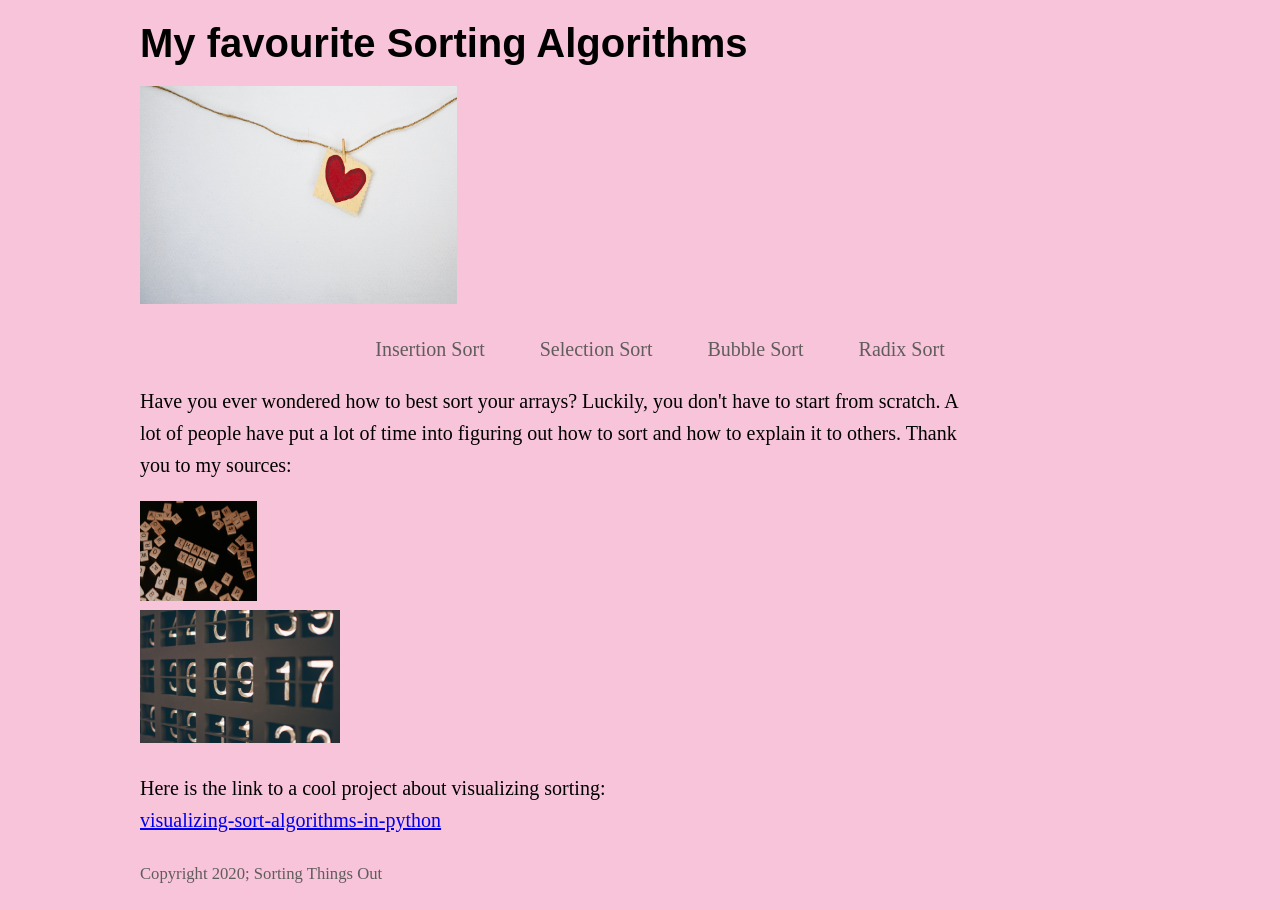
==== index.html @ 5168476e "first commit" ====
<!DOCTYPE html>
<html lang="en">

<head>
    <meta charset="UTF-8">
    <title>Sorting Things Out</title>
    <link rel="stylesheet" type="text/css" href="mystyle.css">
</head>

<body>
    <div class="container">

        <h1>My favourite Sorting Algorithms</h1>

        <nav>
            <img src="media/heart.jpg" alt="Numbers" width="317" height="218">
            <ul>
                <li>
                    <a href="algorithms.html#Insertion">Insertion Sort</a>
                </li>
                <li>
                    <a href="algorithms.html#Selection">Selection Sort</a>
                </li>
                <li>
                    <a href="algorithms.html">Bubble Sort</a>
                </li>
                <li>
                    <a href="algorithms.html">Radix Sort</a>
                </li>
            </ul>
        </nav>

        <p>
            Have you ever wondered how to best sort your arrays? Luckily, you don't have to start from scratch. A lot of people have put a lot of time into figuring out how to sort and how to explain it to others. Thank you to my sources:
        </p>
        <div>


            <a href="sources.html"> <img src="media/thanks.jpg" alt="Numbers" width="117" height="100"></a>
        </div>
        <img src="media/numbers.jpg" alt="Numbers" class="full-width" />

        <p>
            Here is the link to a cool project about visualizing sorting: <br>
            <a href="https://www.makeartwithpython.com/blog/visualizing-sort-algorithms-in-python/" target="_blank">visualizing-sort-algorithms-in-python</a>

        </p>


    </div>

    <footer id="main-footer">
        <p><small>Copyright 2020; Sorting Things Out</small></p>
    </footer>
</body>

</html>
---- mystyle.css ----
body {
    background-color: rgb(248, 196, 218);
    color: black;
    font-family: Georgia, 'Times New Roman', Times, serif;
    font-size: 20px;
    line-height: 1.6em;
    margin: auto;
    max-width: 50em;
}

.full-width {
    width: 20%;
}

h1,
h2,
h3,
h4,
h5,
h6 {
    font-family: Verdana, Geneva, Tahoma, sans-serif;
    font-weight: bold;
}

p {
    max-width: 42em;
}

.navbar {
    margin: 30px auto;
    display: flex;
    align-items: center;
}

ul {
    flex: 1;
    text-align: center;
}

ul li {
    display: inline-block;
    list-style: none;
    margin: 0 25px;
}

ul li a {
    text-decoration: none;
    color: rgb(97, 92, 92);
}

#main-footer {
    color: rgb(97, 92, 92);
}
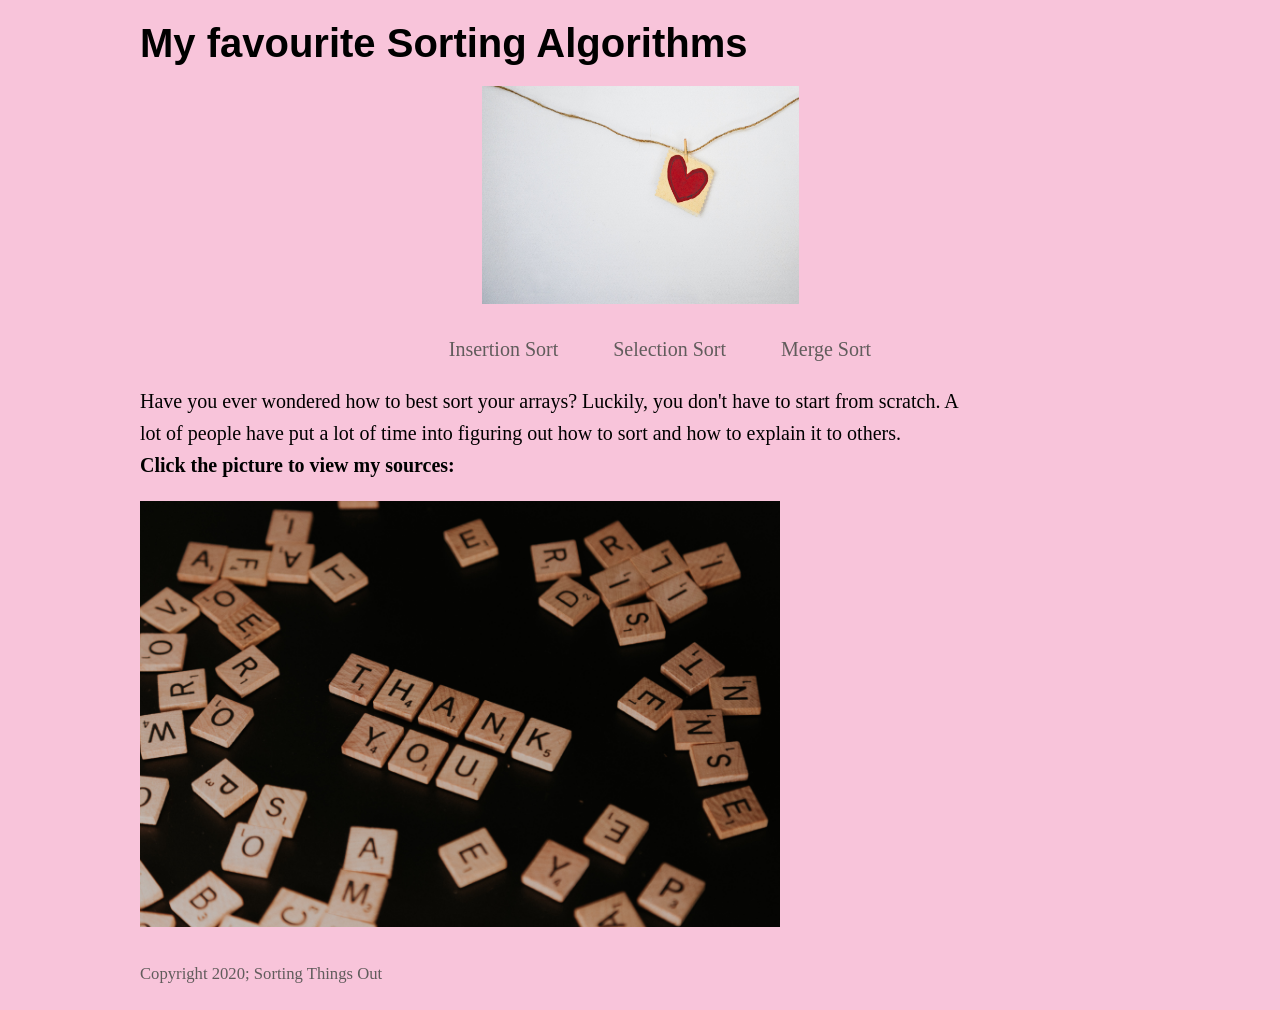
==== commit 625a7553: "Finished first version to hand in" ====
--- a/index.html
+++ b/index.html
@@ -3,6 +3,7 @@
 
 <head>
     <meta charset="UTF-8">
+    <meta name="viewport" content="width=device-width, initial-scale=1">
     <title>Sorting Things Out</title>
     <link rel="stylesheet" type="text/css" href="mystyle.css">
 </head>
@@ -22,29 +23,20 @@
                     <a href="algorithms.html#Selection">Selection Sort</a>
                 </li>
                 <li>
-                    <a href="algorithms.html">Bubble Sort</a>
+                    <a href="algorithms.html#Merge">Merge Sort</a>
                 </li>
-                <li>
-                    <a href="algorithms.html">Radix Sort</a>
-                </li>
+
             </ul>
         </nav>
 
         <p>
-            Have you ever wondered how to best sort your arrays? Luckily, you don't have to start from scratch. A lot of people have put a lot of time into figuring out how to sort and how to explain it to others. Thank you to my sources:
+            Have you ever wondered how to best sort your arrays? Luckily, you don't have to start from scratch. A lot of people have put a lot of time into figuring out how to sort and how to explain it to others. <br> <b>Click the picture to view my sources:</b>
         </p>
         <div>
 
 
-            <a href="sources.html"> <img src="media/thanks.jpg" alt="Numbers" width="117" height="100"></a>
+            <a href="sources.html"> <img src="media/thanks.jpg" alt="Thanks" class="full-width"></a>
         </div>
-        <img src="media/numbers.jpg" alt="Numbers" class="full-width" />
-
-        <p>
-            Here is the link to a cool project about visualizing sorting: <br>
-            <a href="https://www.makeartwithpython.com/blog/visualizing-sort-algorithms-in-python/" target="_blank">visualizing-sort-algorithms-in-python</a>
-
-        </p>
 
 
     </div>
--- a/mystyle.css
+++ b/mystyle.css
@@ -9,7 +9,7 @@
 }
 
 .full-width {
-    width: 20%;
+    width: 50vw;
 }
 
 h1,
@@ -32,20 +32,35 @@
     align-items: center;
 }
 
-ul {
+nav {
     flex: 1;
     text-align: center;
 }
 
-ul li {
+nav li {
     display: inline-block;
     list-style: none;
     margin: 0 25px;
 }
 
-ul li a {
+nav li a {
     text-decoration: none;
     color: rgb(97, 92, 92);
+}
+
+table,
+th,
+td {
+    border: 1px solid black;
+}
+
+th,
+td {
+    text-align: center;
+}
+
+.green {
+    color: rgb(16, 143, 16);
 }
 
 #main-footer {
